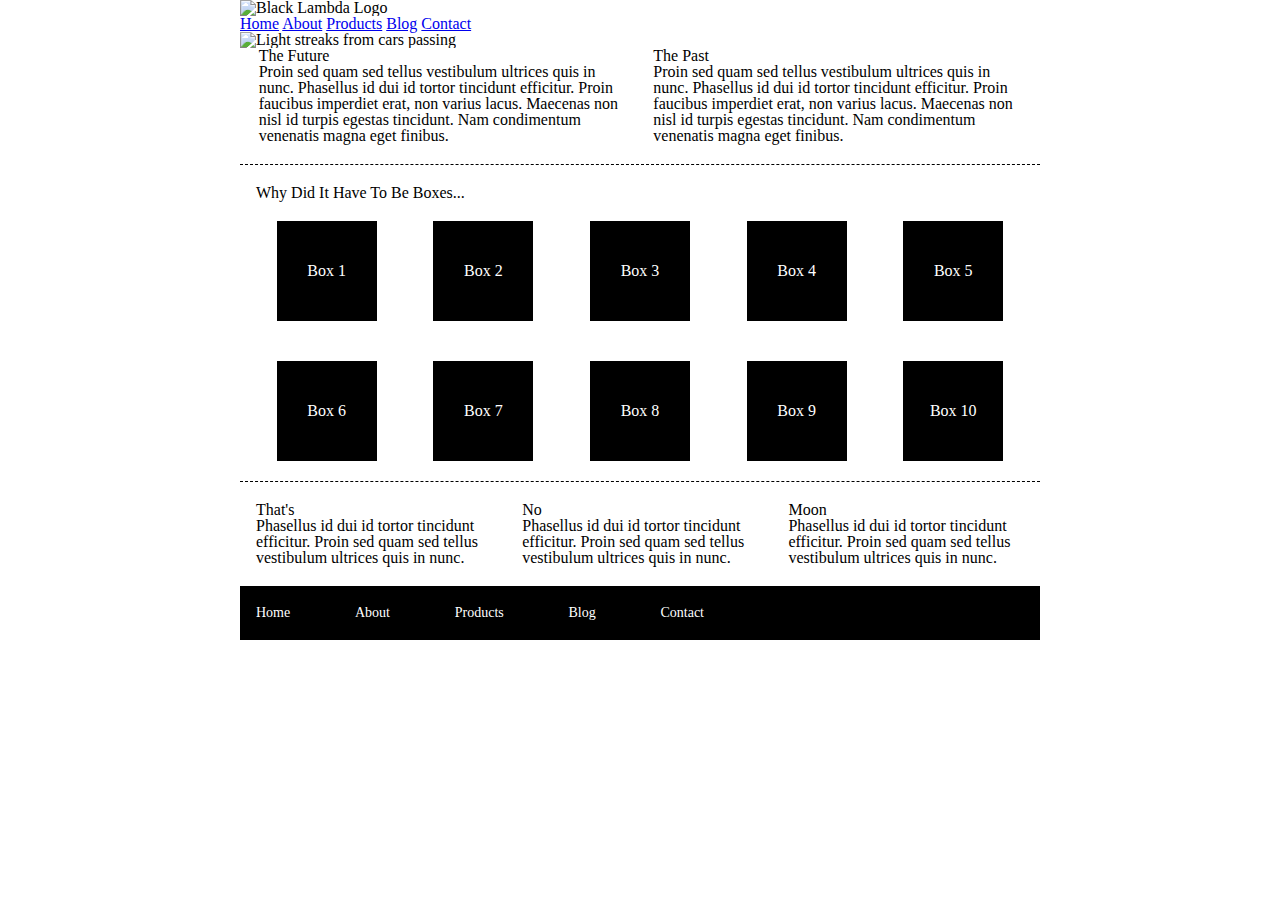
==== index.html @ 5f3c10b1 "Header HTML added" ====
<!doctype html>

<html lang="en">
<head>
  <meta charset="utf-8">

  <title>Sprint Challenge - Home</title>

  <!-- <link href="https://fonts.googleapis.com/css?family=Roboto|Rubik" rel="stylesheet"> -->
  <link href="https://fonts.googleapis.com/css2?family=Roboto&family=Rubik&display=swap" rel="stylesheet">
  <link rel="stylesheet" href="css/index.css">
  <link rel="stylesheet" href="css/reset.css">

</head>

<body>
    <div class="container">
        <header>
            <!-- Includes Logo image and a Nav Bar -->
            <img src="img/lambda-black.png" alt="Black Lambda Logo">
            <nav>
                <a href="#">Home</a>
                <a href="about.html">About</a>
                <a href="#">Products</a>
                <a href="#">Blog</a>
                <a href="#">Contact</a>
            </nav>
            <div class="headerImage">
                <img src="img/jumbo.jpg" alt="Light streaks from cars passing">
            </div>


        </header>
        <section class="top-content">
            <div class="text-container">
                <h2>The Future</h2>
                <p>Proin sed quam sed tellus vestibulum ultrices quis in nunc. Phasellus id dui id tortor tincidunt efficitur. Proin faucibus imperdiet erat, non varius lacus. Maecenas non nisl id turpis egestas tincidunt. Nam condimentum venenatis magna eget finibus.</p>
            </div>
            <div class="text-container">
                <h2>The Past</h2>
                <p>Proin sed quam sed tellus vestibulum ultrices quis in nunc. Phasellus id dui id tortor tincidunt efficitur. Proin faucibus imperdiet erat, non varius lacus. Maecenas non nisl id turpis egestas tincidunt. Nam condimentum venenatis magna eget finibus.</p>
            </div>
        </section>
        
        <section class="middle-content">
        
            <h2>Why Did It Have To Be Boxes...</h2>
            
            <div class="boxes">
                <div class="box">Box 1</div>
                <div class="box">Box 2</div>
                <div class="box">Box 3</div>
                <div class="box">Box 4</div>
                <div class="box">Box 5</div>
                <div class="box">Box 6</div>
                <div class="box">Box 7</div>
                <div class="box">Box 8</div>
                <div class="box">Box 9</div>
                <div class="box">Box 10</div>
            </div>
        
        </section>

        <section class="bottom-content">

            <div class="text-container">
                <h2>That's</h2>
                <p>Phasellus id dui id tortor tincidunt efficitur. Proin sed quam sed tellus vestibulum ultrices quis in nunc.</p>
            </div>
            <div class="text-container">
                <h2>No</h2>
                <p>Phasellus id dui id tortor tincidunt efficitur. Proin sed quam sed tellus vestibulum ultrices quis in nunc.</p>
            </div>
            <div class="text-container">
                <h2>Moon</h2>
                <p>Phasellus id dui id tortor tincidunt efficitur. Proin sed quam sed tellus vestibulum ultrices quis in nunc.</p>
            </div>

        </section>
        
        <footer>
            <nav>
                <a href="#">Home</a>
                <a href="#">About</a>
                <a href="#">Products</a>
                <a href="#">Blog</a>
                <a href="#">Contact</a>
            </nav>
        </footer>
    </div><!-- container -->        
</body>
</html>
---- css/index.css ----
* {
    box-sizing: border-box;
}
/* individual tags */
html, body {
    height: 100%;
    font-family: 'Roboto', sans-serif;
}

h1, h2, h3, h4, h5 {
    font-size: 18px;
    margin-bottom: 15px;
    font-family: 'Rubik', sans-serif;
}

p {
    line-height: 1.4;
}

/* classes */
.container {
    width: 800px;
    margin: 0 auto;
}

.top-content {
    display: flex;
    flex-wrap: wrap;
    justify-content: space-evenly;
    margin-bottom: 20px;
    border-bottom: 1px dashed black;
}

.top-content .text-container {
    width: 48%;
    padding: 0 1%;
    padding-bottom: 20px;  
}

.middle-content {
    margin-bottom: 20px;
    border-bottom: 1px dashed black;
}

.middle-content h2 {
    padding: 0 2%;
    margin-bottom: 0;
}

.middle-content .boxes {
    display: flex;
    flex-wrap: wrap;
    justify-content: space-evenly;
}

.middle-content .boxes .box {
    width: 12.5%;
    height: 100px;
    background: black;
    margin: 20px 2.5%;
    color: white;
    display: flex;
    align-items: center;
    justify-content: center;
}

.bottom-content {
    display: flex;
    margin: 0 2% 20px;
    justify-content: space-around;
}

.bottom-content .text-container {
    padding-right: 4%;
}

.bottom-content .text-container:last-child {
    padding-right: 0;
}

/* footer */
footer {
    width: 100%;
    background: black;
}

footer nav {
    width: 60%;
    display: flex;
    justify-content: space-between;
    align-items: center;
    padding: 20px 2%;
    font-size: 14px;
}

footer nav a {
    color: white;
    text-decoration: none;
}
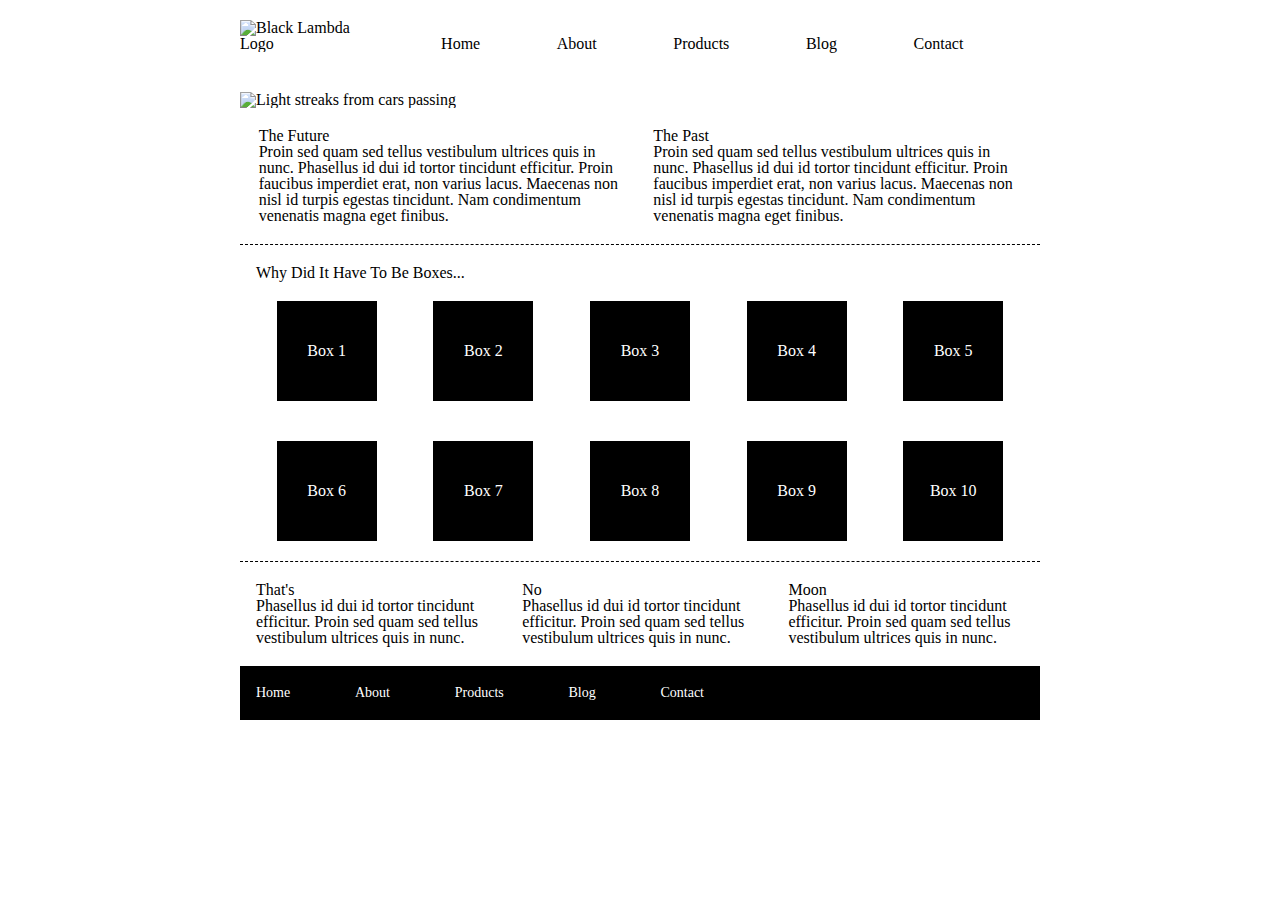
==== commit eaf61733: "Styling of header, with logo, nav bar, and image." ====
--- a/index.html
+++ b/index.html
@@ -16,19 +16,20 @@
 <body>
     <div class="container">
         <header>
-            <!-- Includes Logo image and a Nav Bar -->
-            <img src="img/lambda-black.png" alt="Black Lambda Logo">
-            <nav>
-                <a href="#">Home</a>
-                <a href="about.html">About</a>
-                <a href="#">Products</a>
-                <a href="#">Blog</a>
-                <a href="#">Contact</a>
-            </nav>
+            <div class="navBar"> <!-- Includes Logo image and a Nav Bar -->
+                <img class="logo" src="img/lambda-black.png" alt="Black Lambda Logo">
+                <nav>
+                    <a href="#">Home</a>
+                    <a href="about.html">About</a>
+                    <a href="#">Products</a>
+                    <a href="#">Blog</a>
+                    <a href="#">Contact</a>
+                </nav>
+            </div>
+
             <div class="headerImage">
                 <img src="img/jumbo.jpg" alt="Light streaks from cars passing">
             </div>
-
 
         </header>
         <section class="top-content">
@@ -47,16 +48,16 @@
             <h2>Why Did It Have To Be Boxes...</h2>
             
             <div class="boxes">
-                <div class="box">Box 1</div>
-                <div class="box">Box 2</div>
-                <div class="box">Box 3</div>
-                <div class="box">Box 4</div>
-                <div class="box">Box 5</div>
-                <div class="box">Box 6</div>
-                <div class="box">Box 7</div>
-                <div class="box">Box 8</div>
-                <div class="box">Box 9</div>
-                <div class="box">Box 10</div>
+                <div class="box" id="box1">Box 1</div>
+                <div class="box" id="box2">Box 2</div>
+                <div class="box" id="box3">Box 3</div>
+                <div class="box" id="box4">Box 4</div>
+                <div class="box" id="box5">Box 5</div>
+                <div class="box" id="box6">Box 6</div>
+                <div class="box" id="box7">Box 7</div>
+                <div class="box" id="box8">Box 8</div>
+                <div class="box" id="box9">Box 9</div>
+                <div class="box" id="box10">Box 10</div>
             </div>
         
         </section>
--- a/css/index.css
+++ b/css/index.css
@@ -2,10 +2,16 @@
 * {
     box-sizing: border-box;
 }
+
 /* individual tags */
 html, body {
     height: 100%;
     font-family: 'Roboto', sans-serif;
+}
+
+.container {
+    width: 800px;
+    margin: 0 auto;
 }
 
 h1, h2, h3, h4, h5 {
@@ -18,11 +24,40 @@
     line-height: 1.4;
 }
 
-/* classes */
-.container {
-    width: 800px;
-    margin: 0 auto;
+
+/* header */
+
+.navBar {
+    display: flex;
+    justify-content: space-between;
+    margin: 20px 0 40px;
 }
+
+header nav {
+    display: flex;
+    width: 100%;
+    justify-content: space-evenly;
+    align-items: flex-end;
+}
+
+header nav a {
+    text-decoration: none;
+    color: black;
+}
+
+header nav a:hover{
+    color: white;
+    background-color: black;
+    padding: 2px 10px;
+    border-radius: 4px;
+}
+
+.headerImage {
+    margin: 20px 0;
+}
+
+
+/* body */
 
 .top-content {
     display: flex;
@@ -83,6 +118,8 @@
 footer {
     width: 100%;
     background: black;
+    display: flex;
+    justify-content: center;
 }
 
 footer nav {
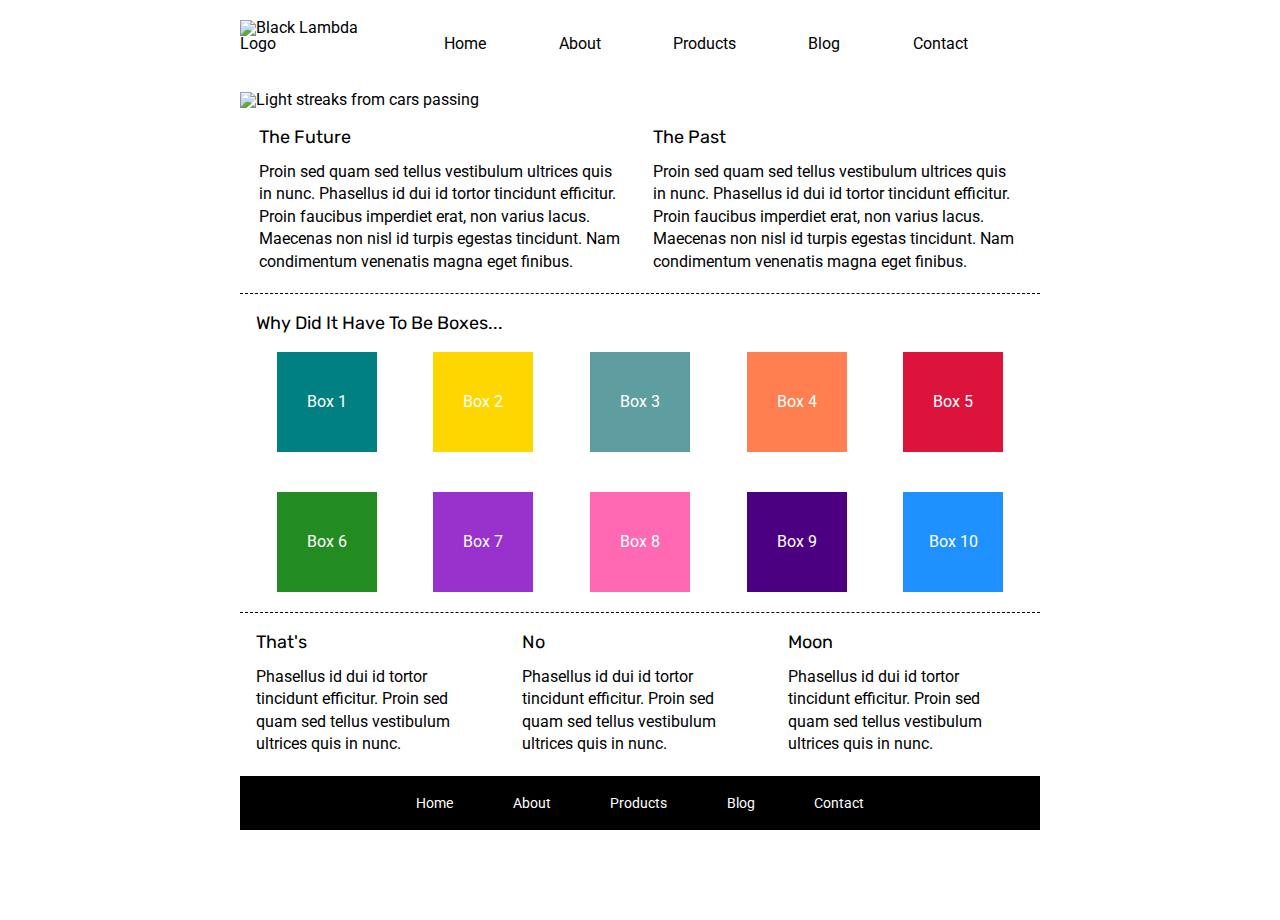
==== commit 43d3ed20: "About page HTML and Styling, plus minor fixes throughout" ====
--- a/index.html
+++ b/index.html
@@ -8,8 +8,9 @@
 
   <!-- <link href="https://fonts.googleapis.com/css?family=Roboto|Rubik" rel="stylesheet"> -->
   <link href="https://fonts.googleapis.com/css2?family=Roboto&family=Rubik&display=swap" rel="stylesheet">
+  <link rel="stylesheet" href="css/reset.css">
   <link rel="stylesheet" href="css/index.css">
-  <link rel="stylesheet" href="css/reset.css">
+  
 
 </head>
 
--- a/css/index.css
+++ b/css/index.css
@@ -3,7 +3,8 @@
     box-sizing: border-box;
 }
 
-/* individual tags */
+/* Full Page Tags */
+
 html, body {
     height: 100%;
     font-family: 'Roboto', sans-serif;
@@ -13,6 +14,7 @@
     width: 800px;
     margin: 0 auto;
 }
+
 
 h1, h2, h3, h4, h5 {
     font-size: 18px;
@@ -20,7 +22,8 @@
     font-family: 'Rubik', sans-serif;
 }
 
-p {
+
+ p {
     line-height: 1.4;
 }
 
@@ -43,13 +46,13 @@
 header nav a {
     text-decoration: none;
     color: black;
+    transition:.2s;
 }
 
 header nav a:hover{
     color: white;
     background-color: black;
-    padding: 2px 10px;
-    border-radius: 4px;
+    box-shadow: 0 0 0 10px black;
 }
 
 .headerImage {
@@ -114,6 +117,49 @@
     padding-right: 0;
 }
 
+/* box IDs */
+
+#box1 {
+    background-color: teal;
+}
+
+#box2 {
+    background-color: gold;
+}
+
+#box3 {
+    background-color: cadetblue;
+}
+
+#box4 {
+    background-color: coral;
+}
+
+#box5 {
+    background-color: crimson;
+}
+
+#box6 {
+    background-color: forestgreen;
+}
+
+#box7 {
+    background-color: darkorchid;
+}
+
+#box8 {
+    background-color: hotpink;
+}
+
+#box9 {
+    background-color: indigo;
+}
+
+#box10 {
+    background-color: dodgerblue;
+}
+
+
 /* footer */
 footer {
     width: 100%;
@@ -134,4 +180,67 @@
 footer nav a {
     color: white;
     text-decoration: none;
+}
+
+
+
+
+
+/* about page CSS */
+
+.aboutInfo{
+    margin-bottom: 20px;
+    border-bottom: 1px dashed black;
+}
+
+.aboutInfo .text-container {
+    padding: 0 1%;
+    padding-bottom: 20px; 
+}
+
+
+.learnMoreContainer {
+    display: flex;
+    flex-flow: row wrap;
+    justify-content: space-around;
+    
+}
+
+.learnMoreContainer .text-container {
+    padding: 0 1%;
+    padding-bottom: 20px;  
+    margin-top: 20px;
+    
+}
+
+.learnMoreItem{
+    display:flex;
+    flex-flow: column nowrap;
+    width: 48%;
+    padding: 0 1%;  
+    margin-bottom: 20px;
+    border-bottom: 1px dashed black;
+}
+
+.learnMoreItem a {
+    text-decoration: none;
+    color: black;
+    margin-bottom: 20px;
+    border: 2px solid black;
+    border-radius: 10px;
+    padding: 10px;
+    width: 35%;
+    text-align: center;
+    transition: .3s;
+}
+
+.learnMoreItem a:hover{
+    color: white;
+    background-color: black;
+}
+
+.bottomText {
+    margin: 30px 0;
+    padding: 0 1%;
+    padding-bottom: 20px; 
 }